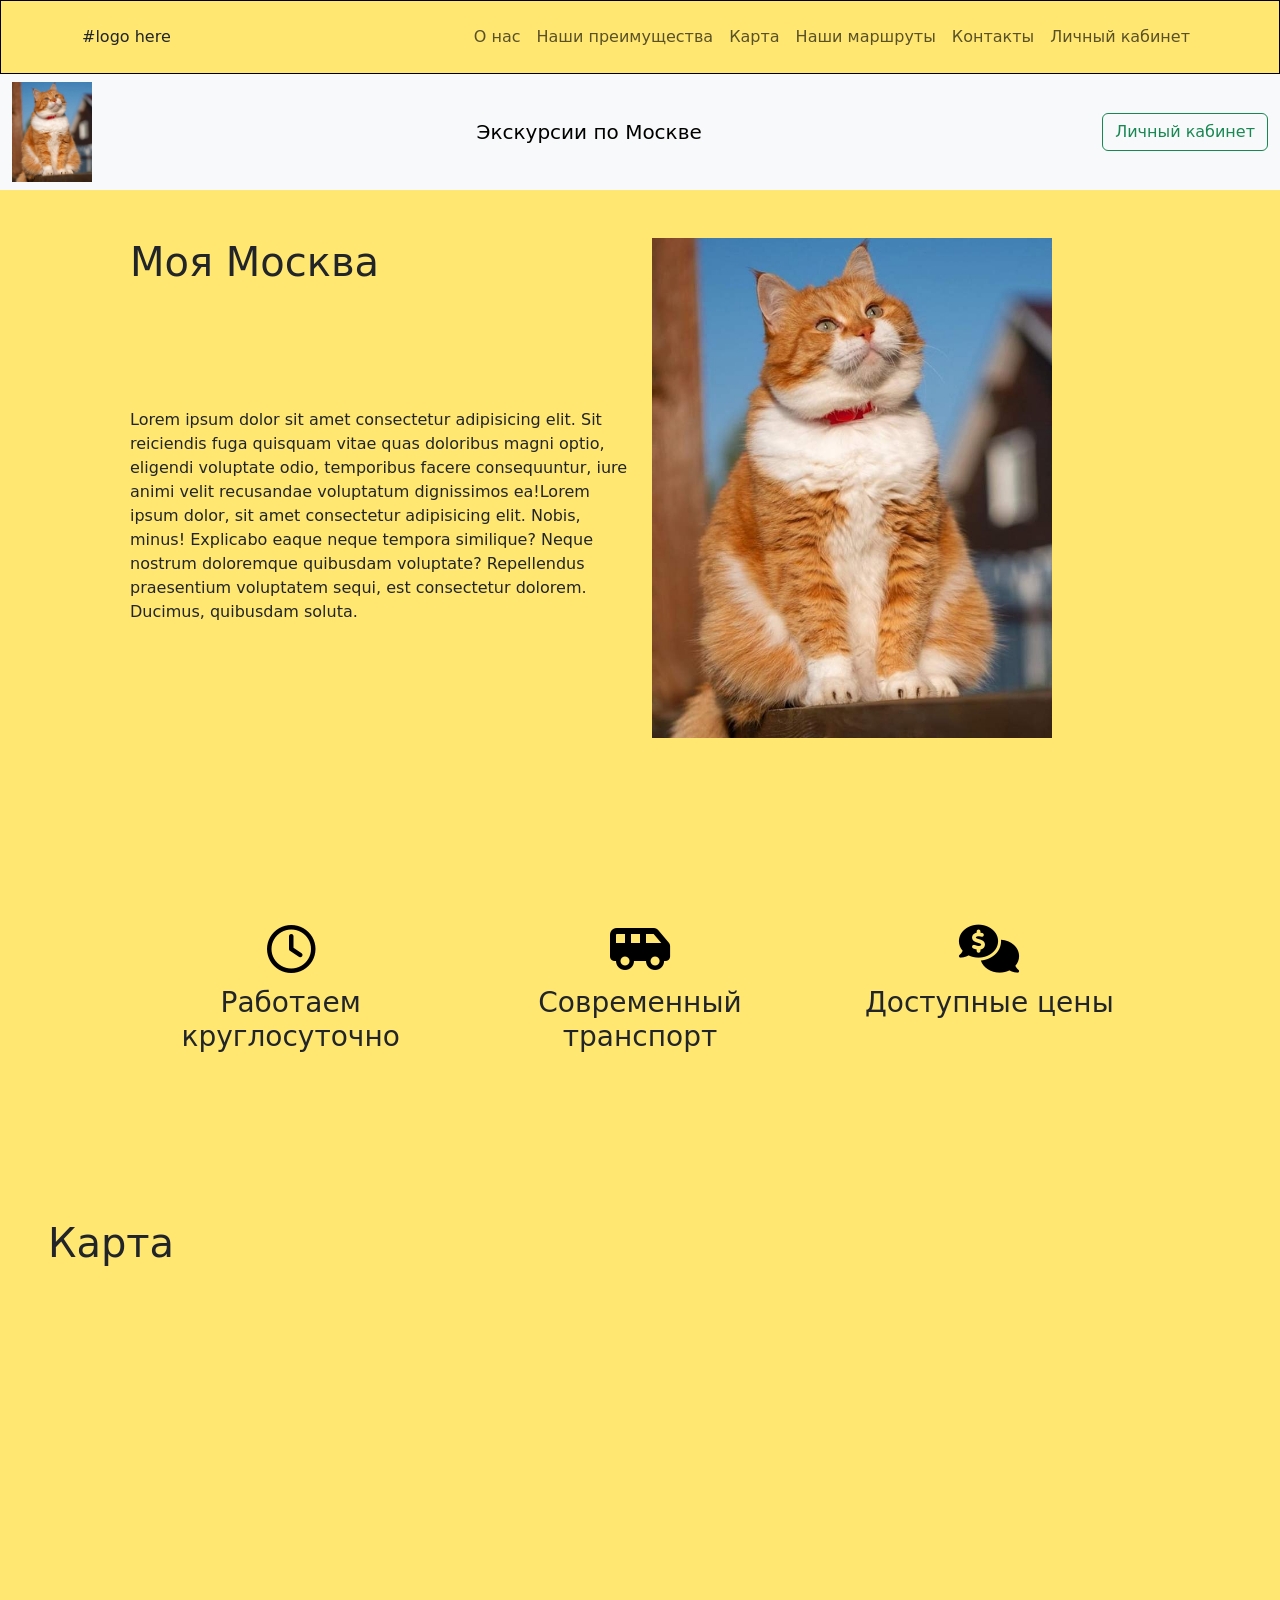
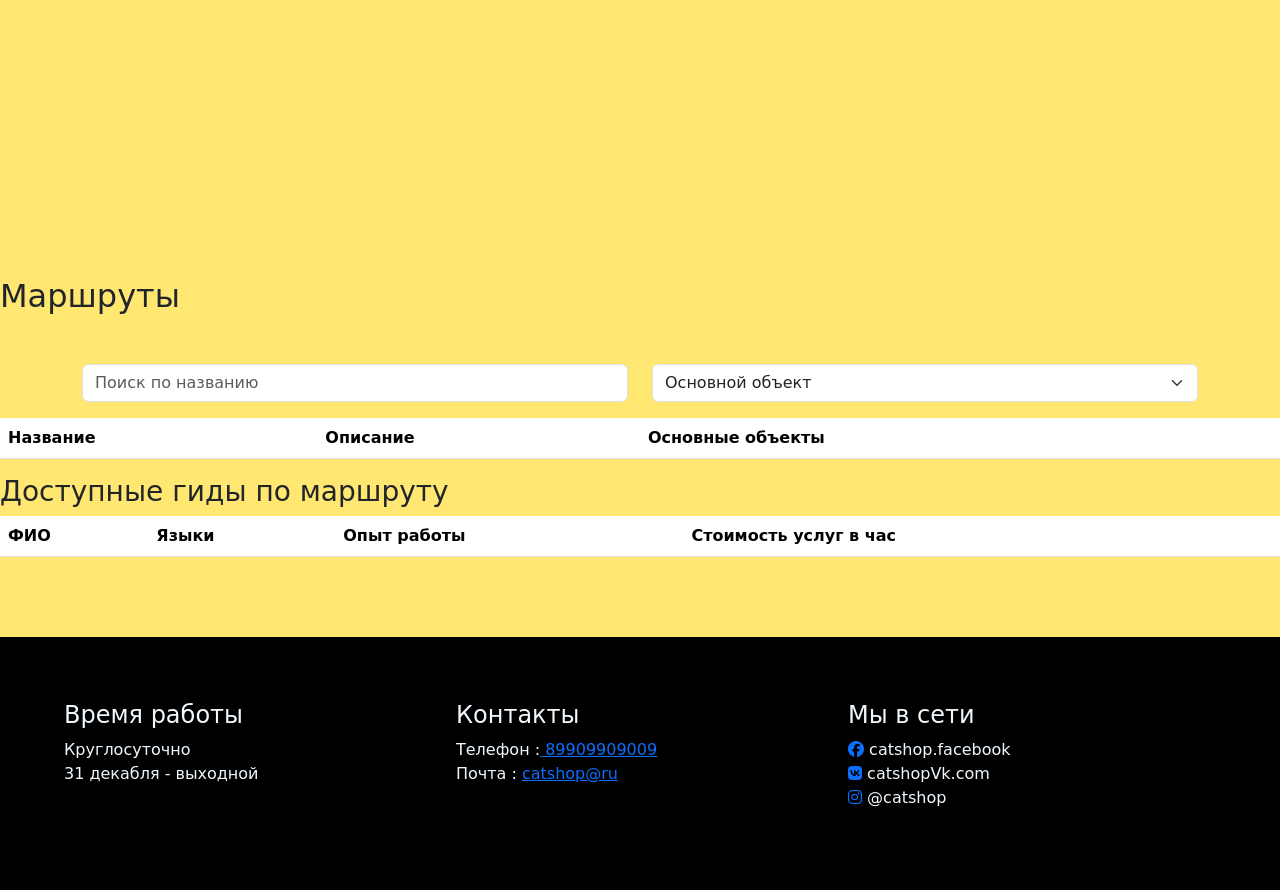
==== index.html @ f5e85f8d "веб лаба 1" ====
<!doctype html>
<html lang="ru">
  <head>
    <meta charset="utf-8">
    <meta name="viewport" content="width=device-width, initial-scale=1">
    <title>Bootstrap demo</title>
    <link href="https://cdn.jsdelivr.net/npm/bootstrap@5.3.2/dist/css/bootstrap.min.css" rel="stylesheet"
    integrity="sha384-T3c6CoIi6uLrA9TneNEoa7RxnatzjcDSCmG1MXxSR1GAsXEV/Dwwykc2MPK8M2HN" crossorigin="anonymous">
    <script src="https://cdn.jsdelivr.net/npm/bootstrap@5.0.2/dist/js/bootstrap.bundle.min.js" integrity="sha384-MrcW6ZMFYlzcLA8Nl+NtUVF0sA7MsXsP1UyJoMp4YLEuNSfAP+JcXn/tWtIaxVXM" crossorigin="anonymous"></script>
    <link rel="stylesheet" href="https://libs.cdnjs.net/font-awesome/6.0.0/css/all.min.css">
    <link rel="stylesheet" href="style.css">
  </head>

<body>
  <header class="border border-bottom border-black">
    <nav class="navbar navbar-expand-lg">
      <div class="container py-2">
        #logo here
        <button class="navbar-toggler" type="button" data-bs-toggle="collapse" data-bs-target="#navbarNav" aria-controls="navbarNav" aria-expanded="false" aria-label="Toggle navigation">
          <span class="navbar-toggler-icon"></span>
        </button>
        <div class="collapse navbar-collapse" id="navbarNav">
          <ul class="navbar-nav ms-auto">
            <li class="nav-item">
              <a class="nav-link" href="#">О нас</a>
            </li>
            <li class="nav-item">
              <a class="nav-link" href="#class">Наши преимущества</a>
            </li>
            <li class="nav-item">
              <a class="nav-link" href="#">Карта</a>
            </li>
            <li class="nav-item">
              <a class="nav-link" href="#">Наши маршруты</a>
            </li>
            <li class="nav-item">
              <a class="nav-link" href="#kontact">Контакты</a>
            </li>
            <li class="nav-item">
              <a class="nav-link" href="lk.html">Личный кабинет</a>
            </li>
          </ul>
        </div>
      </div>
    </nav>
  </header>


  
  <header>
    <nav class="navbar bg-body-tertiary">
      <div class="container-fluid">
          <img src="cat.png" height="100px"> <a class="navbar-brand">Экскурсии по Москве</a>
          <form class="d-flex" role="search">
              <button class="btn btn-outline-success" type="submit">Личный кабинет</button>
          </form>
      </div>
  </nav>
  </header>


  <main>
    <section class="bg-grey">
      <div class="container">
        <div class="row px-5 py-5">
          <div class="col-lg-6 col-sm-12 text-center text-lg-start d-grid gap-3">
            <h1>Моя Москва</h1>
            <div><p>Lorem ipsum dolor sit amet consectetur adipisicing elit. Sit reiciendis fuga quisquam vitae quas doloribus magni optio, eligendi voluptate odio, temporibus facere consequuntur, iure animi velit recusandae voluptatum dignissimos ea!Lorem ipsum dolor, sit amet consectetur adipisicing elit. Nobis, minus! Explicabo eaque neque tempora similique? Neque nostrum doloremque quibusdam voluptate? Repellendus praesentium voluptatem sequi, est consectetur dolorem. Ducimus, quibusdam soluta.</p></div>
          </div>
          <div class="col-lg-6 col-sm-12 text-center text-lg-start d-grid gap-3">
            <div><img src="cat.png" height="500px"></div>
            </div>
          </div>
        </div>
    </section>


    <!--Преимущества-->
    <h2></h2>
    <div class="advantages" id="kontact">
        <div class="row">
            <div class="col-md-4 col-12 advantages-element">
              <a class="font" href="#"><i class="fa-regular fa-clock"></i></a>
                <h3>Работаем круглосуточно</h3>
            </div>
            <div class="col-md-4 col-12 advantages-element">
                <a class="font"><i class="fa-solid fa-van-shuttle"></i></a>
                <h3>Современный транспорт</h3>
            </div>
            <div class="col-md-4 col-12 advantages-element">
                <a class="font"><i class="fa-solid fa-comments-dollar"></i></a>
                <h3>Доступные цены</h3>
            </div>
          </div>
        </div>



        <!--карта-->
        
        <div class=" d-flex flex-column content-card tab-content pt-3 px-4 pb-4 pt-sm-4 px-sm-5 pb-sm-5" id="v-pills-tabContent">
          <div class="tab-pane fade show active"  id="v-pills-home" role="tabpanel" aria-labelledby="v-pills-home-tab">
             <span class="fs-1 bold-title">Карта</span>
             <div class="col tab-card mt-3 overflow-hidden" id="map"></div>
           </div>
         </div>
    
        <!--таблица-->
      <div class="roads" id="roads">
        <h2>Маршруты</h2> 
        <div class="container">
            <div class="mt-5">
              <div class="row">
                <div class="col">
                  <div class="mb-3">
                    <input type="text" class="form-control" id="exampleFormControlInput1" placeholder="Поиск по названию">
                  </div>
                </div>
                <div class="col">
                  <select class="form-select" aria-label="Default select example">
                    <option selected>Основной объект</option>
                  </select>
                </div>
            </div>
          </div>
        </div>
        <table class="table">
          <thead>
            <tr>
              <th scope="col">Название</th>
              <th scope="col">Описание</th>
              <th scope="col">Основные объекты</th>
              <th scope="col"></th>
            </tr>
          </thead>
          <tbody class="tbody">
          </tbody>
        </table>
        <div class="pagination">
        </div>
      
      <h3>Доступные гиды по маршруту</h3>
      <table class="table">
        <thead>
          <tr>
            <th scope="col">ФИО</th>
            <th scope="col">Языки</th>
            <th scope="col">Опыт работы</th>
            <th scope="col">Стоимость услуг в час</th>
            <th scope="col"></th>
          </tr>
        </thead>
        <tbody class="tbody-guids">
        </tbody>
      </table>
    </div>
    <div class="modal fade" id="exampleModal" tabindex="-1" aria-labelledby="exampleModalLabel" aria-hidden="true">
      <div class="modal-dialog modal-dialog-centered">
        <div class="modal-content">
          <div class="modal-header">
            <h1 class="modal-title fs-5" id="exampleModalLabel">Оформление заявки</h1>
            <button type="button" class="btn-close" data-bs-dismiss="modal" aria-label="Close"></button>
          </div>
          <div class="modal-body">
            <p class="guidname"></p>
            <p class="excursion"></p>
            <p>
              <label for="date">Дата:</label>
              <input type="date" class="date" id="dateInput" value="2024-01-19">          
            </p>
            <p>
              <label for="'time">Время:</label>     
              <input type="time" class="time" id="time" value="09:00" min="09:00" max="23:00" step="1800">
            </p>
            <div class="row">
              <div class="col">
                <label for="roadLenght">Продолжительность экскурсии</label>
              </div>
              <div class="col">
                <select class="selectLenght" aria-label="Default select example" id="roadLenght">
                  <option value="1">1 час</option>
                  <option value="2">2 часа</option>
                  <option value="3">3 часа</option>
                </select>
              </div>
            </div>
            <div class="row">
              <div class="col">
                <label for="qualPerson">Количество человек</label>
              </div>
              <div class="col">
                <input type="number" value="1" min="1" max="20" class="qualPerson" id="qualPerson">
              </div>
            </div>
            <p style="font-weight: bold;">Дополнительные опции:</p>
            <div class="container text-center">
              <div class="row">
                <div class="col">
                  <div class="form-check form-check-inline">
                    <input class="quickStart" type="checkbox" id="inlineCheckbox1" value="option1">
                    <label class="form-check-label" for="inlineCheckbox1">Быстрый выезд гида</label>
                    <p>Повышает стоимость прогулки на 30%</p>
                  </div>
                </div>
                <div class="col">
                  <div class="form-check form-check-inline">
                    <input class="signTrans" type="checkbox" id="inlineCheckbox2" value="option2">
                    <label class="form-check-label" for="inlineCheckbox2">Сурдопереводчик</label>
                    <p>Если количество человек от 1 до 5, повышает стоимость на 15%, если от 5 до 10, на 25%. Сурдопереводчик недоступен, если количество человек выше 10.</p>
                  </div>
                </div>
              </div>
            <p class="costroad"></p>
            </div>
          </div>
          <div class="modal-footer">
            <button type="button" class="btn btn-secondary" data-bs-dismiss="modal">Закрыть</button>
            <button type="button" class="btn btn-primary" id="but">Забронировать</button>
          </div>
        </div>
      </div>
    </div>





      
      
      


      <!--Модальное окно Вари

      <div id="orderModal" class="modal fade" tabindex="-1" aria-labelledby="exampleModalLabel" aria-hidden="true">
        <div class="modal-dialog modal-dialog-centered modal-lg">
          <div class="modal-content">
          <div class="modal-header">
            <h1 class="modal-title fs-5" id="showModalLabel">Отправить заявку</h1>
            <button type="button" class="btn-close" data-bs-dismiss="modal" aria-label="Close"></button>
          </div>
          <div class="modal-body">
            <div class="row mb-3">
              <div class="col-3">
              <label for="guideFullName" class="form-label">ФИО гида:</label>
              </div>
              <div class="col-9">
              <input type="text" class="form-control" id="guideFullName" readonly>
              </div>
            </div>
            <div class="row mb-3">
            <div class="col-3">
              <label for="routeName" class="form-label">Название маршрута:</label>
              </div>
              <div class="col-9">
              <input type="text" class="form-control" id="routeName" readonly>
              </div>
            </div>
            <div class="row mb-3">
              <div class="col-3">
              <label for="date" class="form-label">Дата экскурсии:</label>
              </div>
              <div class="col-9">
              <input type="date" class="form-control" id="date" min="2024-01-01" >
              </div>
            </div>
            <div class="row mb-3">
              <div class="col-3">
              <label for="startTime" class="form-label">Время начала:</label>
              </div>
              <div class="col-9">
              <input type="time" class="form-control" id="startTime" min="09:00" max="23:00" step="1800" >
              </div>
            </div>
            <div class="row mb-3">
              <div class="col-3">
              <label for="orderDuration" class="form-label">Длительность экскурсии:</label>
              </div>
              <div class="col-9">
              <select class="form-control" id="orderDuration" >
                <option value="1">1 час</option>
                <option value="2">2 часа</option>
                <option value="3">3 часа</option>
              </select>
              </div>
            </div>
            <div class="row mb-3">
              <div class="col-3">
              <label for="personsCount" class="form-label">Количество человек в группе:</label>
              </div>
              <div class="col-9">
              <input type="number" class="form-control" id="personsCount" min="1" max="20">
              </div>
            </div>
            <div id='additionsBlock'>
              <h2>Дополнительные опции:</h2>
              <div class="row mb-3">
              <div class="col-1">
                <input id="isStudent" type="checkbox" />
              </div>
              <div class="col-11">
                <label for="isStudent" class="form-label">
                <strong>Быстрый выезд гида.</strong>
                <p>В течение часа.</p>
                <p class='text-danger'>+30 %</p>
                </label>
              </div>
              </div>
              <div class="row mb-3">
              <div class="col-1">
                <input id="isTransport" type="checkbox" />
              </div>
              <div class="col-11">
                <label for="isTransport" class="form-label">
                <strong>Интерактивный путеводитель.</strong>
                <p>УУвеличивает стоимость в 1.5 раза.</p>
                <p class='text-danger' id='priceInput'></p>
                </label>
              </div>
              </div>
            <div class="row mb-3">
              <div class="col-5">
              <label for="price" class="form-label">Итоговая стоимость:</label>
              </div>
              <div class="col-7">
              <strong id='price'>0 рублей.</strong>
              </div>
            </div>
            </div>
            <div class="modal-footer">
              <button id="sendData" type="submit" class="btn btn-secondary" data-bs-dismiss="modal">Отправить</button>
              <button type="button" class="btn btn-secondary" data-bs-dismiss="modal">Закрыть</button>
            </div>
            </div>
          </div>
          </div>
        </div>   -->


  </main>



  <footer style="background-color: black; color: aliceblue;">
      <div class="conteiner" id="kontact">
          <div class="row">
              <div class="col-md-4 col-12 hhh">
                  <h4>Время работы</h4>
                  <ul class="list-unstyled">
                      <li>Круглосуточно</li>
                      <li>31 декабля - выходной</li>
                  </ul>
              </div>
              <div class="col-md-4 col-12 hhh">
                  <h4>Контакты</h4>
                  <ul class="list-unstyled">
                      <li>Телефон :<a href="tel:89909909009"> 89909909009</a></li>
                      <li>Почта : <a href="email:catshop@ru">catshop@ru</a></li>

                  </ul>
              </div>
              <div class="col-md-4 col-12 hhh">
                  <h4>Мы в сети</h4>
                      <div class="footer-icon">
                          <ul class="list-unstyled">
                          <li><a href="#"><i class="fa-brands fa-facebook"></i></a><span>   catshop.facebook</span></li>
                          <li><a href="#"><i class="fa-brands fa-vk"></i></a><span>   catshopVk.com</span></li>
                          <li><a href="#"><i class="fa-brands fa-instagram"></i></a><span>   @catshop</span></li>
                          </ul>
                        </div>
                </div>
          </div>

      </div>
  </footer>

  <script src="js.js"></script>
  <script src="https://api-maps.yandex.ru/2.1/?load=package.standard&amp;lang=ru-RU&amp;apikey=dfd9ee3a-4f71-4bd1-98e3-f319627e32b8"
    type="text/javascript"></script>
  <script src="map.js" type="text/javascript"></script>

</body>
</html>
---- style.css ----
*{
    margin: 0;
    padding: 0;
}
body{
    background-color: rgba(255, 215, 16, 0.594);
}
body{
    margin: 0;
    padding: 0;
}
main{
    margin: 0;
    padding-bottom: 5%;
}
.tour{
    width: 80%;
    border: 0.1em solid black;

}
.tbody td{   
    border: 0.1em solid black;
    padding: 1%;
    
}
.table-center{
    display: flex;
    flex-direction: column;
    align-items: center;
}
.pag{
    display: flex;
    justify-content: center;
}

.advantages{
    margin: 10%;
}
.font{
    font-size: 3em;
    color: black;
    
}
.advantages-element{
    text-align: center;
}
.changeBtn{
    width: 100px;
    height: 30px;
    background-color: blueviolet;
    color: white;
}

.road{
    background-color: aliceblue;
}
.pagBtn{
    width: 3em;
}
.nextBtn{
    width: 5em;
    color: black;
}

.gidButton{
    width: 100%;
}

footer{
    padding: 5%;
}


/*карта*/
.tab-card{
display: flex;
flex-direction: row;
height: 60vh;
border-radius: 24px;
}
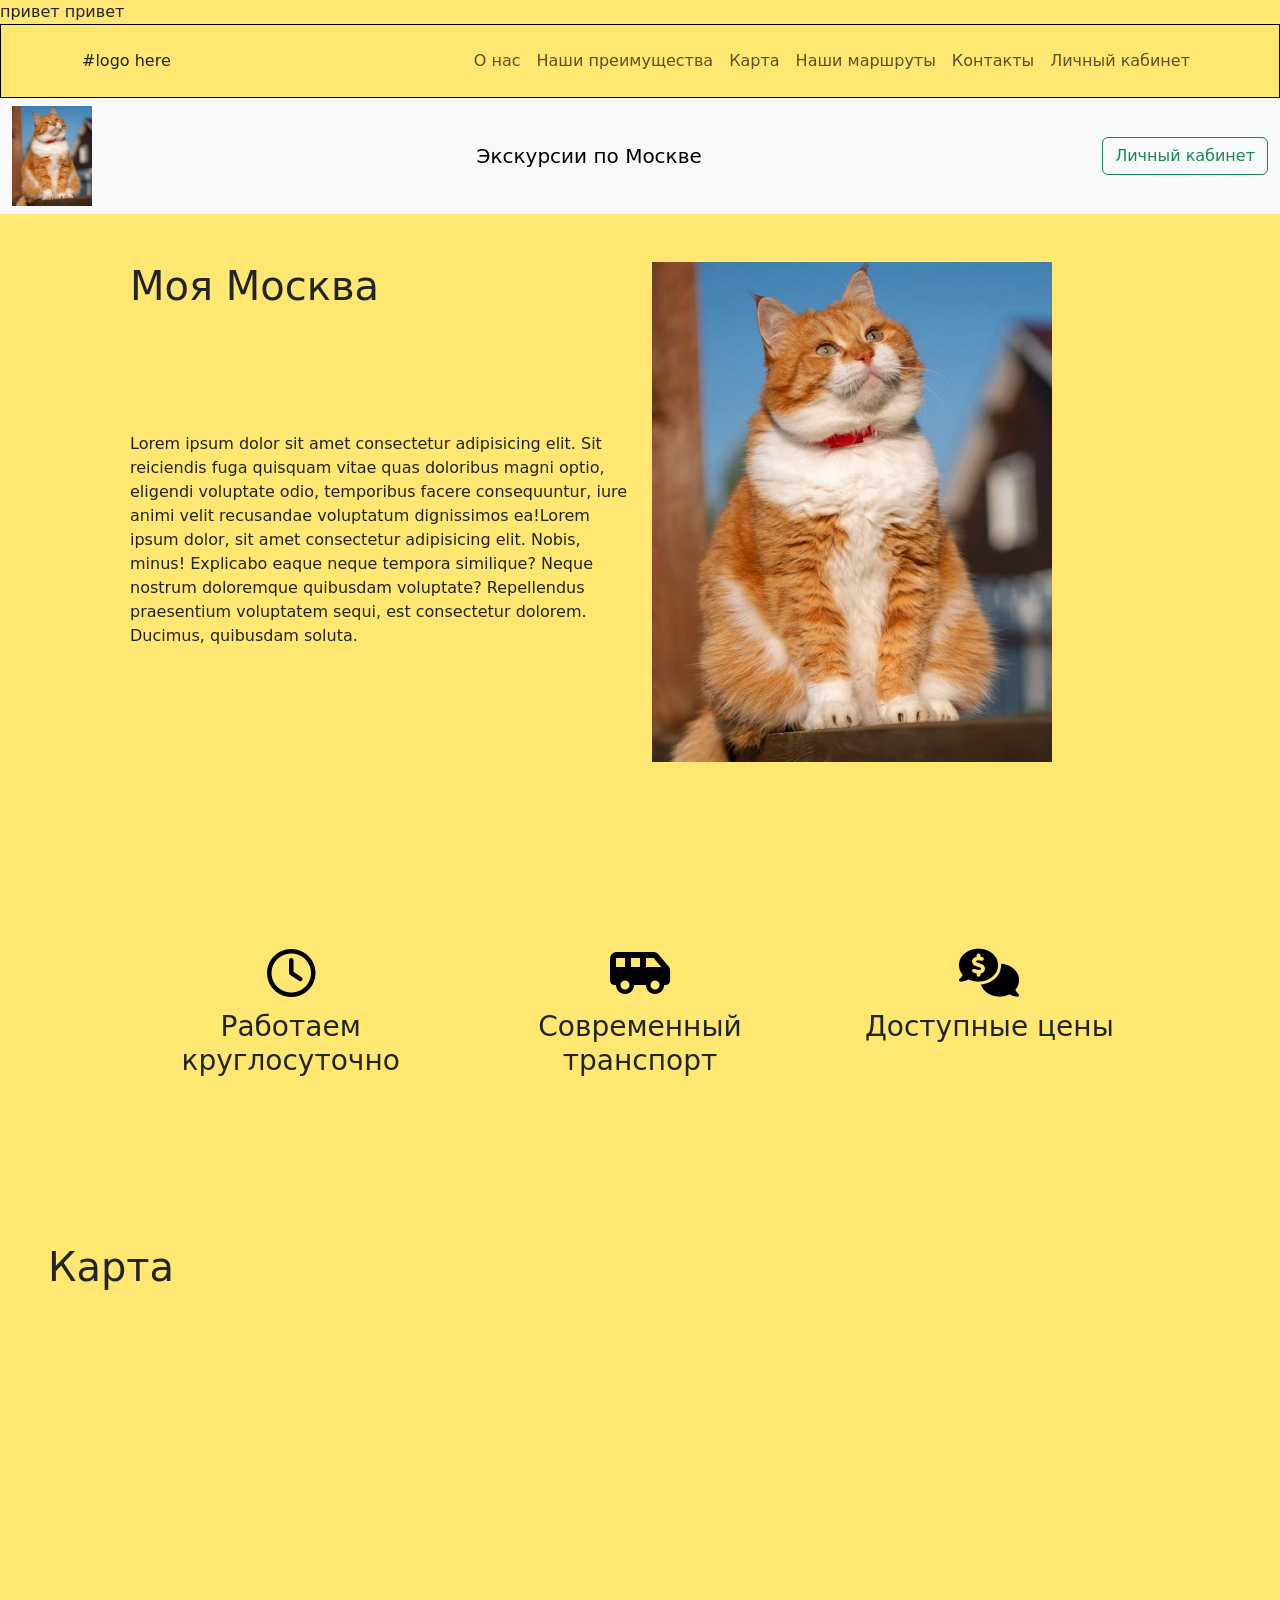
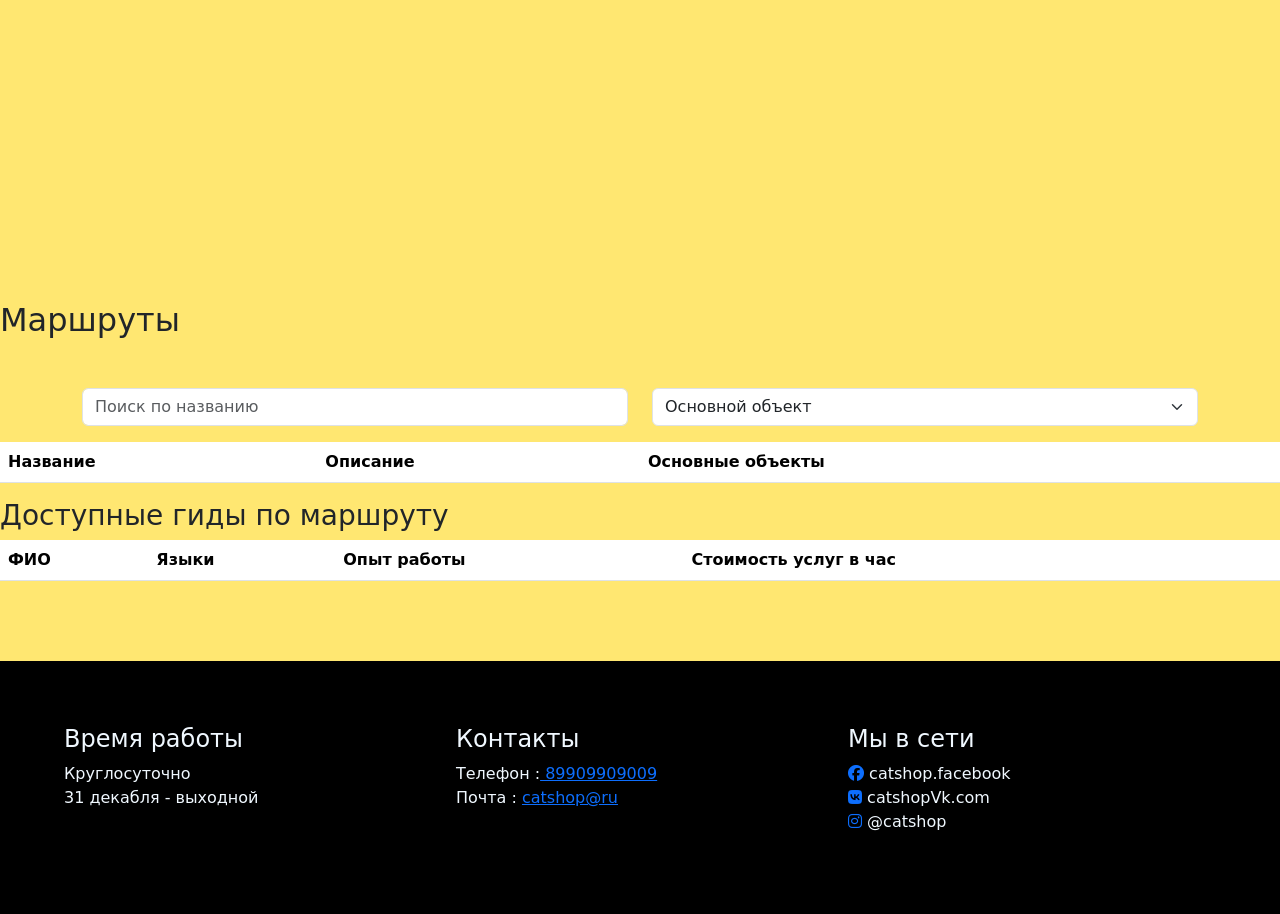
==== commit 988909fc: "2 commit" ====
--- a/index.html
+++ b/index.html
@@ -1,6 +1,6 @@
 <!doctype html>
 <html lang="ru">
-  <head>
+  <head> привет привет
     <meta charset="utf-8">
     <meta name="viewport" content="width=device-width, initial-scale=1">
     <title>Bootstrap demo</title>
@@ -77,7 +77,7 @@
 
     <!--Преимущества-->
     <h2></h2>
-    <div class="advantages" id="kontact">
+    <div class="advantages" id="kontacts">
         <div class="row">
             <div class="col-md-4 col-12 advantages-element">
               <a class="font" href="#"><i class="fa-regular fa-clock"></i></a>
@@ -165,11 +165,11 @@
             <p class="guidname"></p>
             <p class="excursion"></p>
             <p>
-              <label for="date">Дата:</label>
+              <label>Дата:</label>
               <input type="date" class="date" id="dateInput" value="2024-01-19">          
             </p>
             <p>
-              <label for="'time">Время:</label>     
+              <label>Время:</label>
               <input type="time" class="time" id="time" value="09:00" min="09:00" max="23:00" step="1800">
             </p>
             <div class="row">
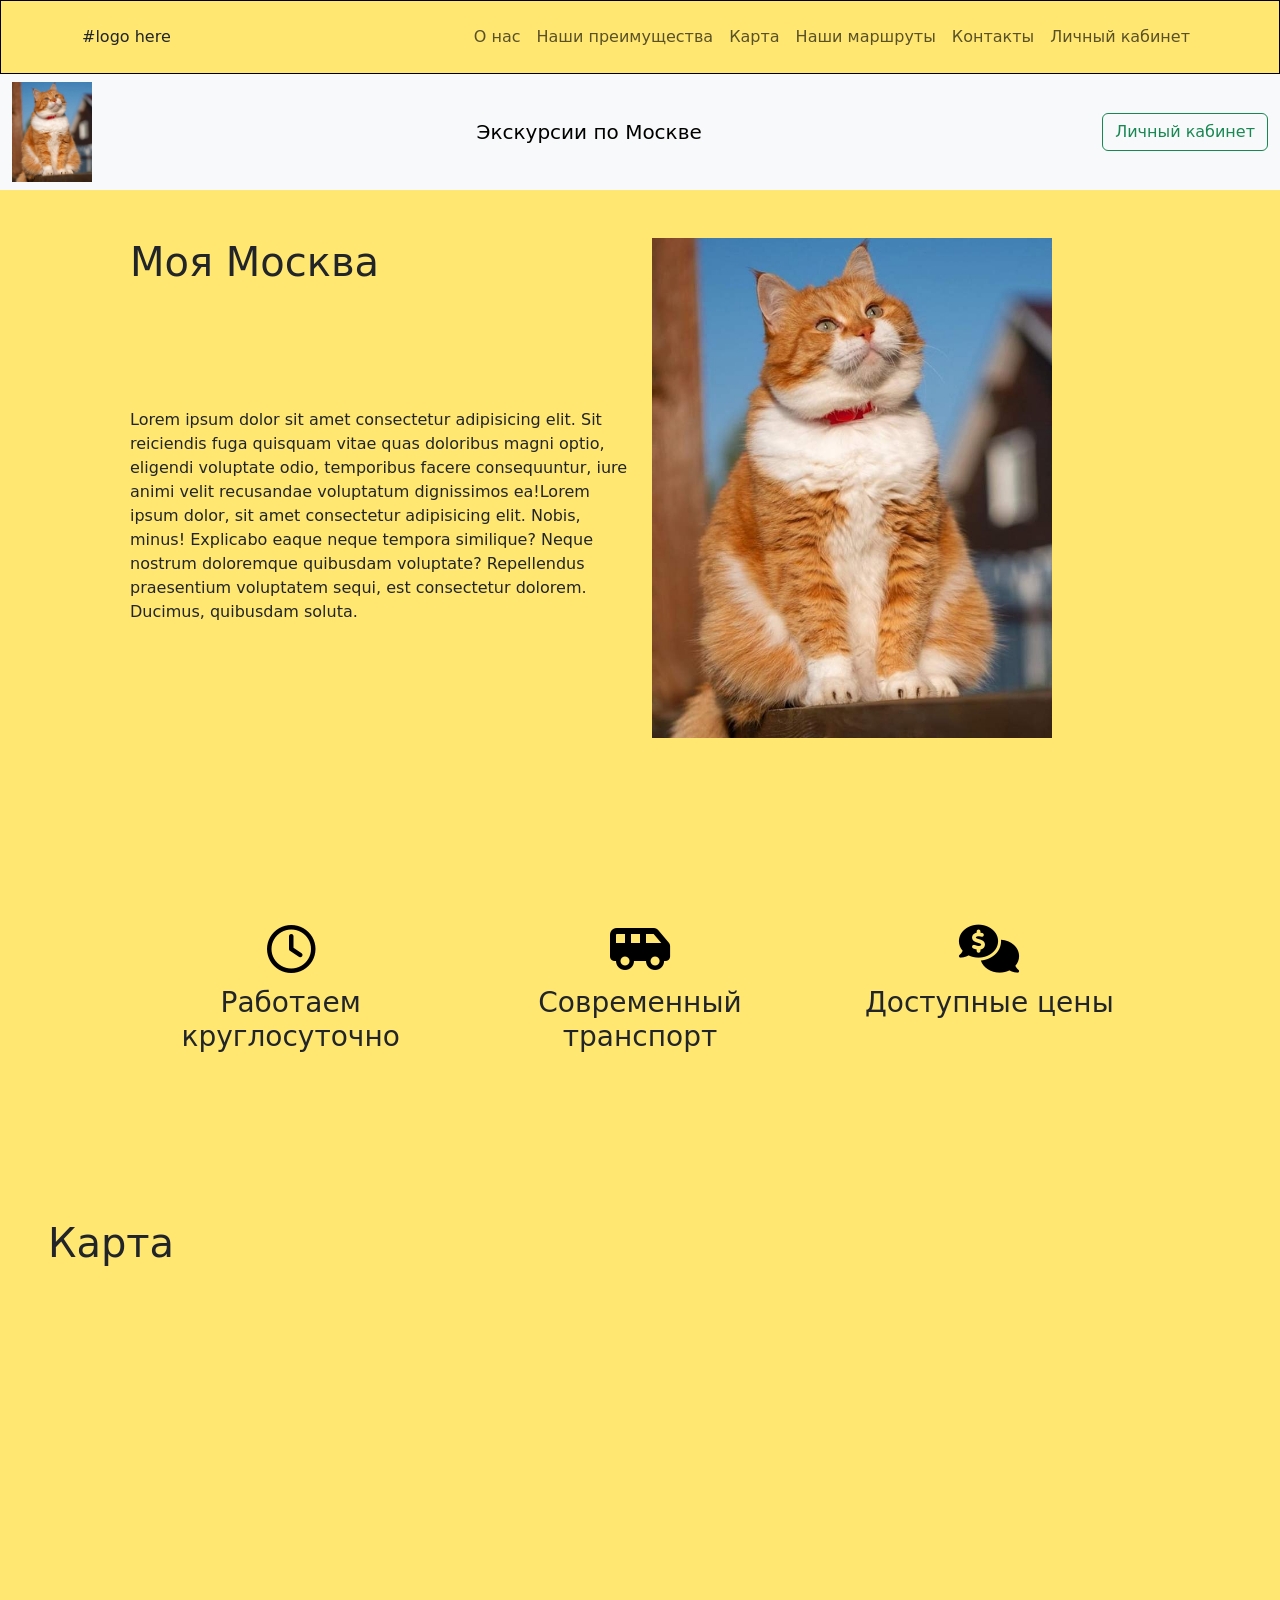
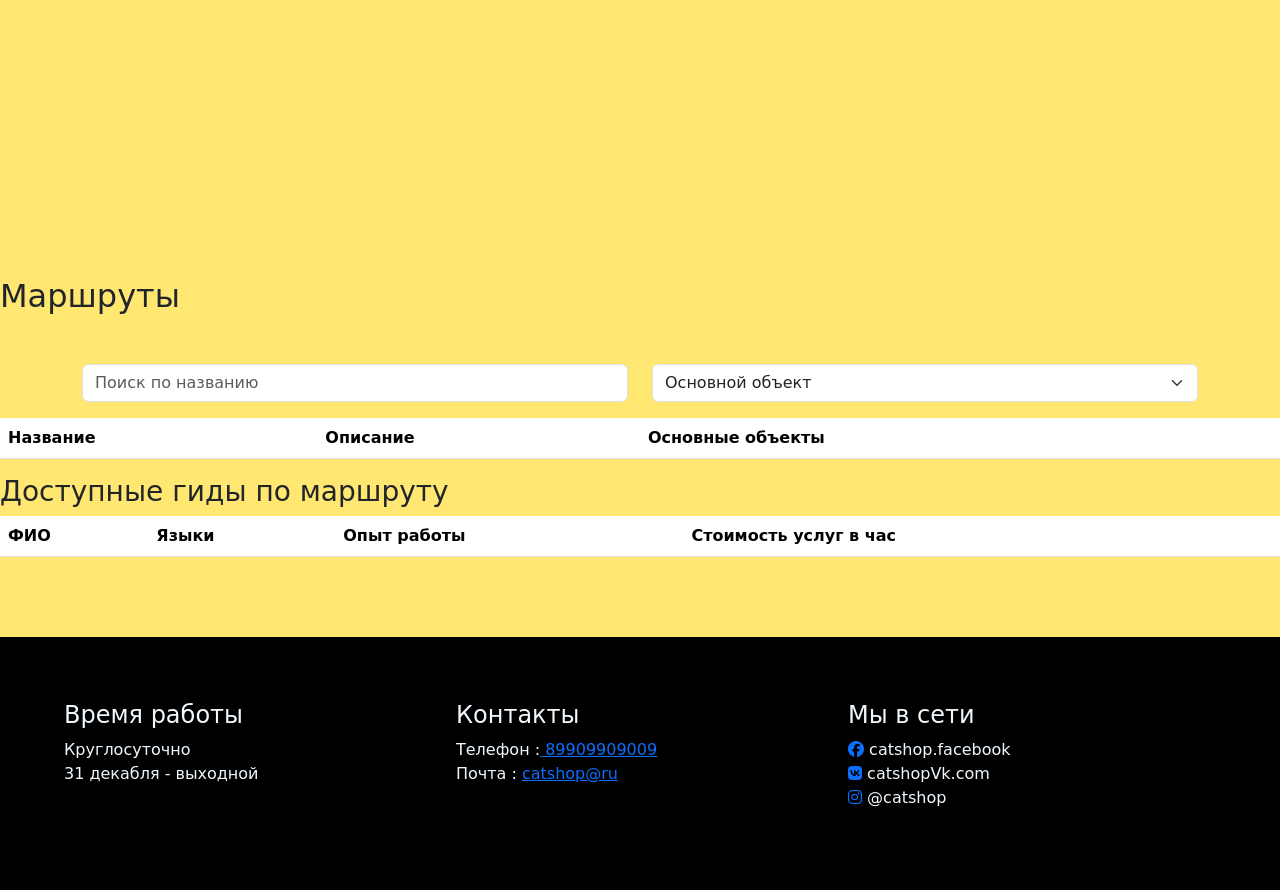
==== commit 3b977c23: "3 commit" ====
--- a/index.html
+++ b/index.html
@@ -1,6 +1,6 @@
 <!doctype html>
 <html lang="ru">
-  <head> привет привет
+  <head>
     <meta charset="utf-8">
     <meta name="viewport" content="width=device-width, initial-scale=1">
     <title>Bootstrap demo</title>
